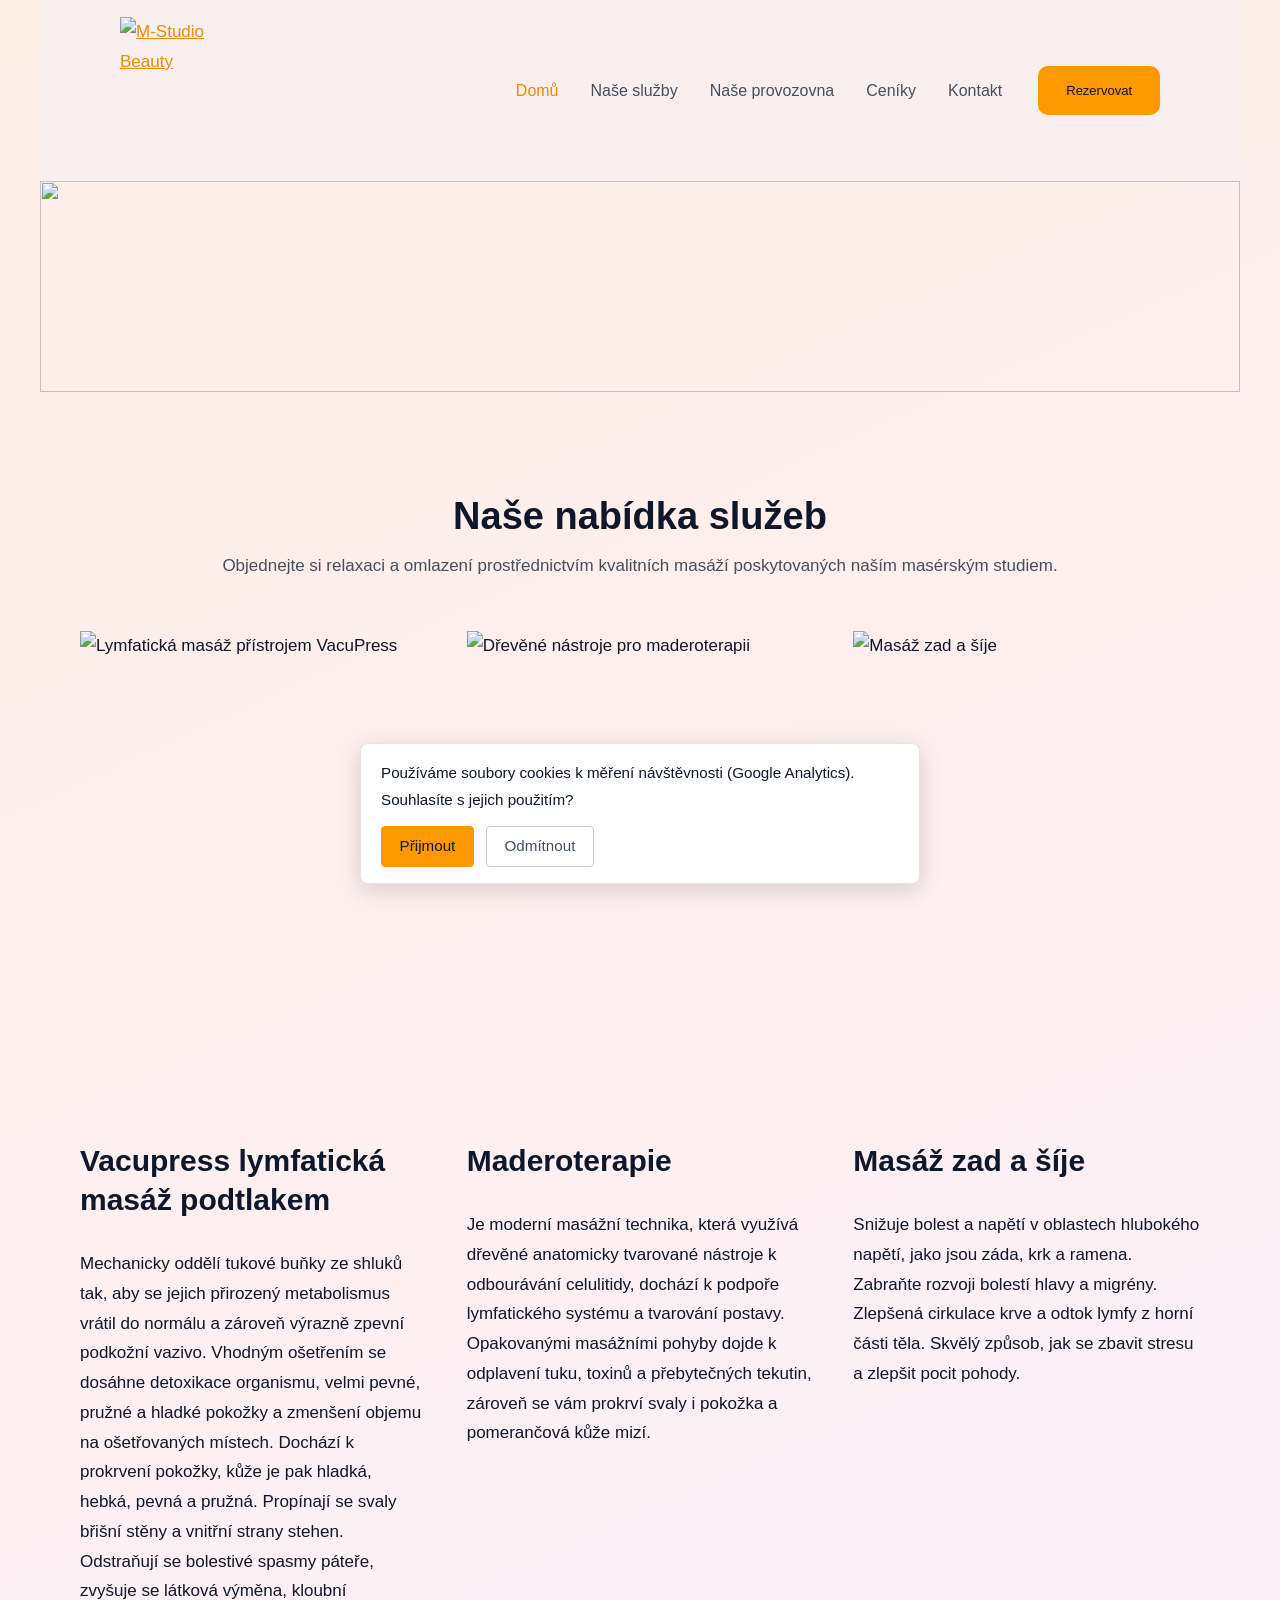
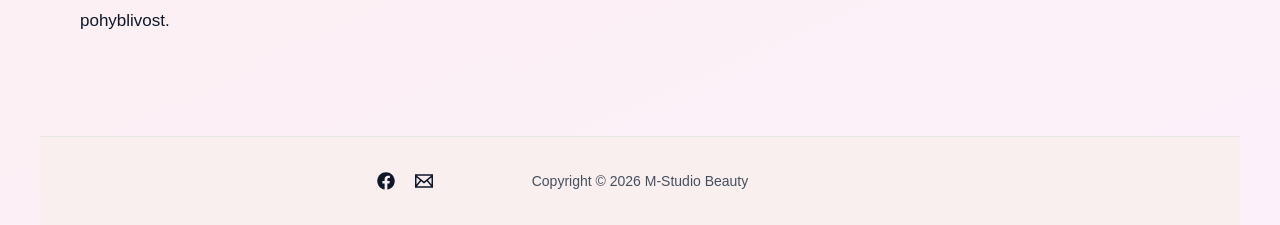
==== static-web/index.html @ 4e9f6aba "Initial commit: static site for m-studiobeauty.cz Statický web (5 stránek + assets) vygenerovaný z b" ====
<!DOCTYPE html>
<html lang="cs">
<head>
<meta charset="UTF-8">
<meta name="viewport" content="width=device-width, initial-scale=1">
<title>Luxusní masáže v M-Studio Beauty v Opavě</title>
<meta name="description" content="Luxusní masáže v M-Studio Beauty. Podpořte svou krásu a zdraví rozmanitými masážemi v Opavě. Zažijte relaxaci a omlazení díky lymfatické masáže VacuPressem.">
<link rel="canonical" href="https://www.m-studiobeauty.cz/">
<meta property="og:locale" content="cs_CZ">
<meta property="og:type" content="website">
<meta property="og:site_name" content="M-Studio Beauty">
<meta property="og:title" content="Luxusní masáže v M-Studio Beauty v Opavě">
<meta property="og:description" content="Luxusní masáže v M-Studio Beauty. Podpořte svou krásu a zdraví rozmanitými masážemi v Opavě. Zažijte relaxaci a omlazení díky lymfatické masáže VacuPressem.">
<meta property="og:url" content="https://www.m-studiobeauty.cz/">
<meta property="og:image" content="https://www.m-studiobeauty.cz/assets/img/og-image.jpg">
<meta name="twitter:card" content="summary_large_image">
<link rel="icon" href="/assets/img/favicon-32.png" sizes="32x32">
<link rel="apple-touch-icon" href="/assets/img/apple-touch-icon.png">
<link rel="preload" href="/assets/fonts/karla-latin.woff2" as="font" type="font/woff2" crossorigin>
<link rel="preload" href="/assets/fonts/rubik-latin.woff2" as="font" type="font/woff2" crossorigin>
<link rel="preload" as="image" href="/assets/img/hero-1200.webp" imagesrcset="/assets/img/hero-800.webp 800w, /assets/img/hero-1200.webp 1200w" imagesizes="(max-width: 1200px) 100vw, 1200px" type="image/webp" media="(min-width: 922px)">
<style>/* M-Studio Beauty – ručně psaný styl podle původního webu (Astra) */

/* --- Fonty (lokální, bez Google CDN) --- */
@font-face {
  font-family: 'Karla';
  font-style: normal;
  font-weight: 400;
  font-display: swap;
  src: url(../fonts/karla-latin-ext.woff2) format('woff2');
  unicode-range: U+0100-02BA, U+02BD-02C5, U+02C7-02CC, U+02CE-02D7, U+02DD-02FF, U+0304, U+0308, U+0329, U+1D00-1DBF, U+1E00-1E9F, U+1EF2-1EFF, U+2020, U+20A0-20AB, U+20AD-20C0, U+2113, U+2C60-2C7F, U+A720-A7FF;
}
@font-face {
  font-family: 'Karla';
  font-style: normal;
  font-weight: 400;
  font-display: swap;
  src: url(../fonts/karla-latin.woff2) format('woff2');
  unicode-range: U+0000-00FF, U+0131, U+0152-0153, U+02BB-02BC, U+02C6, U+02DA, U+02DC, U+0304, U+0308, U+0329, U+2000-206F, U+20AC, U+2122, U+2191, U+2193, U+2212, U+2215, U+FEFF, U+FFFD;
}
@font-face {
  font-family: 'Rubik';
  font-style: normal;
  font-weight: 500 600;
  font-display: swap;
  src: url(../fonts/rubik-latin-ext.woff2) format('woff2');
  unicode-range: U+0100-02BA, U+02BD-02C5, U+02C7-02CC, U+02CE-02D7, U+02DD-02FF, U+0304, U+0308, U+0329, U+1D00-1DBF, U+1E00-1E9F, U+1EF2-1EFF, U+2020, U+20A0-20AB, U+20AD-20C0, U+2113, U+2C60-2C7F, U+A720-A7FF;
}
@font-face {
  font-family: 'Rubik';
  font-style: normal;
  font-weight: 500 600;
  font-display: swap;
  src: url(../fonts/rubik-latin.woff2) format('woff2');
  unicode-range: U+0000-00FF, U+0131, U+0152-0153, U+02BB-02BC, U+02C6, U+02DA, U+02DC, U+0304, U+0308, U+0329, U+2000-206F, U+20AC, U+2122, U+2191, U+2193, U+2212, U+2215, U+FEFF, U+FFFD;
}

/* --- Barvy původního webu --- */
:root {
  --oranzova: #FD9800;
  --oranzova-tmava: #E98C00;
  --tmava: #0F172A;
  --sedomodra: #454F5E;
  --ruzova: #f9efef;
}

/* --- Základ --- */
*, *::before, *::after { box-sizing: border-box; }
body {
  margin: 0;
  font-family: 'Karla', Arial, sans-serif;
  font-size: 17px;
  line-height: 1.75;
  color: var(--tmava);
  background-color: #fff;
  background-image: linear-gradient(156deg, rgb(253,238,228) 0%, rgb(251,241,251) 100%);
}
img { max-width: 100%; height: auto; display: block; }
h1, h2, h3 {
  font-family: 'Rubik', Arial, sans-serif;
  font-weight: 600;
  color: var(--tmava);
  line-height: 1.3;
  margin: 0;
}
p { margin: 0 0 1em; }
a { color: var(--oranzova-tmava); }
a:hover { color: var(--oranzova); }

/* skrytý nadpis pro SEO a čtečky (vizuálně jako originál bez nadpisu) */
.sr-only {
  position: absolute; width: 1px; height: 1px;
  padding: 0; margin: -1px; overflow: hidden;
  clip: rect(0,0,0,0); white-space: nowrap; border: 0;
}

.skip-link {
  position: absolute; left: -999px; top: 0;
  background: var(--tmava); color: #fff; padding: .5rem 1rem; z-index: 100;
}
.skip-link:focus { left: 0; color: #fff; }

/* --- Boxový layout (obsah v boxu 1200 px na gradientu) --- */
.site {
  max-width: 1200px;
  margin: 0 auto;
  min-height: 100vh;
  display: flex;
  flex-direction: column;
}
main { flex: 1; }

/* --- Hlavička --- */
.site-header { background: var(--ruzova); position: relative; }
.header-inner {
  display: flex; align-items: center;
  padding: 17px 80px;
  gap: 1rem;
}
.logo { margin-right: auto; }
.logo img { width: 131px; height: 147px; }
.site-nav ul {
  display: flex; align-items: center;
  list-style: none; margin: 0; padding: 0;
}
.site-nav ul li:not(.polozka-btn) a {
  display: block;
  color: var(--sedomodra); text-decoration: none;
  font-size: 16px;
  padding: 5px 16px;
}
.site-nav ul li:not(.polozka-btn) a:hover,
.site-nav ul li:not(.polozka-btn) a[aria-current="page"] { color: var(--oranzova-tmava); }
.btn {
  display: inline-block;
  background: var(--oranzova); color: var(--tmava);
  font-size: 13px; line-height: 1;
  padding: 18px 28px; border-radius: 10px;
  text-decoration: none;
  margin-left: 20px;
}
a.btn { color: var(--tmava); }
.btn:hover { background: var(--oranzova-tmava); color: var(--tmava); }

/* mobilní menu (checkbox, bez JS) */
.nav-toggle { display: none; }
.nav-toggle-label {
  display: none; cursor: pointer;
  width: 45px; height: 45px;
  background: var(--oranzova); border-radius: 4px;
  color: #fff;
  align-items: center; justify-content: center;
}
.nav-toggle-label svg { display: block; }

@media (max-width: 921px) {
  .header-inner { padding: 10px 20px; }
  .logo img { width: 57px; height: 64px; }
  .nav-toggle-label { display: flex; }
  .site-nav {
    display: none;
    position: absolute; left: 0; right: 0; top: 100%;
    background: var(--ruzova);
    box-shadow: 0 6px 12px rgba(0,0,0,.08);
    z-index: 60;
  }
  .nav-toggle:checked ~ .site-nav { display: block; }
  .site-nav ul { flex-direction: column; align-items: stretch; padding: 0 0 .75rem; }
  .site-nav ul li { border-top: 1px solid #f0e2e2; }
  .site-nav ul li:not(.polozka-btn) a { padding: 12px 20px; }
  .polozka-btn { text-align: center; padding-top: .75rem; }
  .btn { margin-left: 0; }
}

/* --- Hero pruh (211 px, jako originál) --- */
.hero img {
  width: 100%; height: 211px;
  object-fit: cover;
  object-position: 49% 10%;
}
@media (max-width: 921px) {
  .hero--skryt-mobil { display: none; }
}

/* --- Domů: nabídka služeb --- */
.sekce-sluzby { padding: 100px 40px; }
.sekce-sluzby .nadpis {
  font-size: 38px; text-align: center; margin: 0 0 10px;
}
.sekce-sluzby .uvod {
  text-align: center; color: var(--sedomodra); margin: 0 0 50px;
}
.sloupce { display: flex; gap: 40px; }
.sloupec { flex: 1 1 0; min-width: 0; }
.sloupec img { width: 100%; height: 480px; object-fit: cover; }
.sloupec h2 { font-size: 30px; margin: 30px 0 0; }
.sloupec p { margin: 30px 0 0; }
@media (max-width: 921px) {
  .sekce-sluzby { padding: 40px 20px; }
  .sekce-sluzby .nadpis { font-size: 28px; }
  .sloupce { flex-direction: column; gap: 40px; }
  .sloupec img { height: 300px; }
  .sloupec h2 { font-size: 24px; margin-top: 20px; }
  .sloupec p { margin-top: 20px; }
}

/* --- Služby --- */
.obsah-sluzby { padding: 70px 0 340px; }
.obsah-sluzby p { margin: 0 0 2em; }
@media (max-width: 921px) {
  .obsah-sluzby { padding: 40px 20px 140px; }
}

/* --- Ceníky (růžové pozadí, obrázky na celou šířku boxu) --- */
.obsah-ceniky { background: var(--ruzova); }
.ceniky-grid { display: flex; gap: 24px; }
.ceniky-grid figure { margin: 0; flex: 1 1 0; min-width: 0; }
.ceniky-grid img { width: 100%; }
@media (max-width: 921px) {
  .ceniky-grid { flex-direction: column; }
}

/* --- Naše provozovna (galerie jako originál) --- */
.obsah-provozovna { background: var(--ruzova); padding: 0 40px 40px; }
.galerie { display: flex; flex-wrap: wrap; gap: 24px; }
.galerie figure { margin: 0; }
.galerie .orez { flex: 1 1 30%; min-width: 0; }
.galerie .orez img { width: 100%; height: 601px; object-fit: cover; }
.galerie .cela { flex: 1 1 100%; }
.galerie .cela img { width: 100%; }
@media (max-width: 921px) {
  .obsah-provozovna { padding: 0 20px 20px; }
  .galerie { flex-direction: column; }
  .galerie .orez { flex-basis: auto; }
  .galerie .orez img { height: auto; }
}

/* --- Kontakt --- */
.obsah-kontakt { padding: 100px 40px; }
.kontakt-grid { display: flex; gap: 100px; }
.kontakt-grid > div { flex: 1 1 0; min-width: 0; }
.kontakt-grid h2 {
  font-family: 'Karla', Arial, sans-serif;
  font-weight: 500; font-size: 20px;
  margin: 44px 0 4px;
}
.kontakt-grid h2:first-child { margin-top: 0; }
.kontakt-grid p { margin: 0 0 .25em; }
.kontakt-grid a.tel { color: inherit; text-decoration: none; }
.mapa iframe { width: 100%; height: 420px; border: 0; display: block; }
@media (max-width: 921px) {
  .obsah-kontakt { padding: 40px 20px; }
  .kontakt-grid { flex-direction: column; gap: 40px; }
}

/* --- Patička --- */
.site-footer {
  background: var(--ruzova);
  border-top: 1px solid #e6e6e6;
  padding: 32px 40px;
  display: grid;
  grid-template-columns: 1fr 1fr 1fr;
  align-items: center;
}
.footer-social { display: flex; justify-content: flex-end; padding-right: 20px; gap: 20px; }
.footer-social a { color: var(--tmava); display: inline-flex; }
.footer-social a:hover { color: var(--oranzova-tmava); }
.footer-social svg { width: 18px; height: 18px; fill: currentColor; }
.site-footer p {
  margin: 0; text-align: center;
  font-size: 14px; color: var(--sedomodra);
}
@media (max-width: 921px) {
  .site-footer { grid-template-columns: 1fr; gap: 14px; padding: 24px 20px; }
  .footer-social { justify-content: center; padding-right: 0; }
}

/* --- Cookie lišta --- */
.cookie-banner {
  position: fixed; left: 1rem; right: 1rem; bottom: 1rem; z-index: 90;
  max-width: 560px; margin: 0 auto;
  background: #fff; border: 1px solid #e5e5e5; border-radius: 8px;
  box-shadow: 0 6px 24px rgba(0,0,0,.15);
  padding: 1rem 1.25rem; font-size: .95rem;
  display: none;
}
.cookie-banner.zobrazit { display: block; }
.cookie-banner p { margin: 0 0 .75rem; }
.cookie-banner .tlacitka { display: flex; gap: .75rem; }
.cookie-banner button {
  font: inherit; cursor: pointer; border-radius: 4px; padding: .4rem 1.1rem;
}
.cookie-banner .prijmout { background: var(--oranzova); border: 1px solid var(--oranzova); color: var(--tmava); }
.cookie-banner .prijmout:hover { background: var(--oranzova-tmava); }
.cookie-banner .odmitnout { background: #fff; border: 1px solid #ccc; color: var(--sedomodra); }
</style>
<script type="application/ld+json">
{
  "@context": "https://schema.org",
  "@type": "BeautySalon",
  "name": "M-Studio Beauty",
  "description": "Masérské studio v Opavě – lymfatické masáže VacuPress, maderoterapie, masáže zad a šíje.",
  "url": "https://www.m-studiobeauty.cz/",
  "email": "info@m-studiobeauty.cz",
  "telephone": "+420721381939",
  "image": "https://www.m-studiobeauty.cz/assets/img/og-image.jpg",
  "logo": "https://www.m-studiobeauty.cz/assets/img/logo-262.png",
  "address": {
    "@type": "PostalAddress",
    "streetAddress": "Rolnická 1538/38, Kateřinky",
    "addressLocality": "Opava",
    "postalCode": "747 05",
    "addressCountry": "CZ"
  },
  "geo": {
    "@type": "GeoCoordinates",
    "latitude": 49.9468646,
    "longitude": 17.9096427
  },
  "sameAs": ["https://www.facebook.com/mstudiobeauty.cz"],
  "employee": [
    {"@type": "Person", "name": "Markéta Cojocaru", "telephone": "+420722612252"},
    {"@type": "Person", "name": "Michaela Nováková", "telephone": "+420721381939"}
  ]
}
</script>
</head>
<body>
<a class="skip-link" href="#obsah">Přeskočit na obsah</a>
<div class="site">
<header class="site-header">
<div class="header-inner">
<a class="logo" href="/" aria-label="M-Studio Beauty – úvodní stránka">
<img src="/assets/img/logo-131.png" srcset="/assets/img/logo-131.png 1x, /assets/img/logo-262.png 2x" alt="M-Studio Beauty" width="131" height="147">
</a>
<input type="checkbox" id="nav-toggle" class="nav-toggle" aria-hidden="true">
<label for="nav-toggle" class="nav-toggle-label" aria-label="Otevřít menu"><svg xmlns="http://www.w3.org/2000/svg" width="24" height="24" viewBox="0 0 24 24" fill="currentColor" aria-hidden="true"><path d="M3 13h18c0.552 0 1-0.448 1-1s-0.448-1-1-1h-18c-0.552 0-1 0.448-1 1s0.448 1 1 1zM3 7h18c0.552 0 1-0.448 1-1s-0.448-1-1-1h-18c-0.552 0-1 0.448-1 1s0.448 1 1 1zM3 19h18c0.552 0 1-0.448 1-1s-0.448-1-1-1h-18c-0.552 0-1 0.448-1 1s0.448 1 1 1z"/></svg></label>
<nav class="site-nav" aria-label="Hlavní navigace">
<ul>
<li><a href="/" aria-current="page">Domů</a></li>
<li><a href="/sluzby/">Naše služby</a></li>
<li><a href="/nase-provozovna/">Naše provozovna</a></li>
<li><a href="/ceniky/">Ceníky</a></li>
<li><a href="/kontakt/">Kontakt</a></li>
<li class="polozka-btn"><a class="btn" href="/sluzby/">Rezervovat</a></li>
</ul>
</nav>
</div>
</header>
<div class="hero hero--skryt-mobil">
<picture>
<source type="image/webp" srcset="/assets/img/hero-800.webp 800w, /assets/img/hero-1200.webp 1200w" sizes="(max-width: 1200px) 100vw, 1200px">
<img src="/assets/img/hero-1200.jpg" srcset="/assets/img/hero-800.jpg 800w, /assets/img/hero-1200.jpg 1200w" sizes="(max-width: 1200px) 100vw, 1200px" alt="" width="1200" height="500" fetchpriority="high" decoding="async">
</picture>
</div>
<main id="obsah">
<section class="sekce-sluzby">
<h1 class="nadpis">Naše nabídka služeb</h1>
<p class="uvod">Objednejte si relaxaci a omlazení prostřednictvím kvalitních masáží poskytovaných naším masérským studiem.</p>
<div class="sloupce">
<div class="sloupec">
<picture><source type="image/webp" srcset="/assets/img/vacupress-380.webp 380w, /assets/img/vacupress-760.webp 760w" sizes="(max-width: 921px) 100vw, 347px"><img src="/assets/img/vacupress-760.jpg" srcset="/assets/img/vacupress-380.jpg 380w, /assets/img/vacupress-760.jpg 760w" sizes="(max-width: 921px) 100vw, 347px" alt="Lymfatická masáž přístrojem VacuPress" width="380" height="426" loading="lazy" decoding="async"></picture>
<h2>Vacupress lymfatická masáž podtlakem</h2>
<p>Mechanicky oddělí tukové buňky ze shluků tak, aby se jejich přirozený metabolismus vrátil do normálu a zároveň výrazně zpevní podkožní vazivo. Vhodným ošetřením se dosáhne detoxikace organismu, velmi pevné, pružné a hladké pokožky a zmenšení objemu na ošetřovaných místech. Dochází k prokrvení pokožky, kůže je pak hladká, hebká, pevná a pružná. Propínají se svaly břišní stěny a vnitřní strany stehen. Odstraňují se bolestivé spasmy páteře, zvyšuje se látková výměna, kloubní pohyblivost.</p>
</div>
<div class="sloupec">
<picture><source type="image/webp" srcset="/assets/img/maderoterapie-380.webp 380w, /assets/img/maderoterapie-760.webp 760w" sizes="(max-width: 921px) 100vw, 347px"><img src="/assets/img/maderoterapie-760.jpg" srcset="/assets/img/maderoterapie-380.jpg 380w, /assets/img/maderoterapie-760.jpg 760w" sizes="(max-width: 921px) 100vw, 347px" alt="Dřevěné nástroje pro maderoterapii" width="380" height="426" loading="lazy" decoding="async"></picture>
<h2>Maderoterapie</h2>
<p>Je moderní masážní technika, která využívá dřevěné anatomicky tvarované nástroje k odbourávání celulitidy, dochází k podpoře lymfatického systému a tvarování postavy. Opakovanými masážními pohyby dojde k odplavení tuku, toxinů a přebytečných tekutin, zároveň se vám prokrví svaly i pokožka a pomerančová kůže mizí.</p>
</div>
<div class="sloupec">
<picture><source type="image/webp" srcset="/assets/img/masaz-zad-380.webp 380w, /assets/img/masaz-zad-760.webp 760w" sizes="(max-width: 921px) 100vw, 347px"><img src="/assets/img/masaz-zad-760.jpg" srcset="/assets/img/masaz-zad-380.jpg 380w, /assets/img/masaz-zad-760.jpg 760w" sizes="(max-width: 921px) 100vw, 347px" alt="Masáž zad a šíje" width="380" height="426" loading="lazy" decoding="async"></picture>
<h2>Masáž zad a šíje</h2>
<p>Snižuje bolest a napětí v oblastech hlubokého napětí, jako jsou záda, krk a ramena. Zabraňte rozvoji bolestí hlavy a migrény. Zlepšená cirkulace krve a odtok lymfy z horní části těla. Skvělý způsob, jak se zbavit stresu a zlepšit pocit pohody.</p>
</div>
</div>
</section>

</main>
<footer class="site-footer">
<div class="footer-social">
<a href="https://www.facebook.com/mstudiobeauty.cz" aria-label="Facebook M-Studio Beauty"><svg xmlns="http://www.w3.org/2000/svg" viewBox="0 0 512 512" aria-hidden="true"><path d="M504 256C504 119 393 8 256 8S8 119 8 256c0 123.78 90.69 226.38 209.25 245V327.69h-63V256h63v-54.64c0-62.15 37-96.48 93.67-96.48 27.14 0 55.52 4.84 55.52 4.84v61h-31.28c-30.8 0-40.41 19.12-40.41 38.73V256h68.78l-11 71.69h-57.78V501C413.31 482.38 504 379.78 504 256z"/></svg></a>
<a href="mailto:info@m-studiobeauty.cz" aria-label="Napsat e-mail"><svg xmlns="http://www.w3.org/2000/svg" viewBox="0 0 24 24" aria-hidden="true"><path d="M0 3v18h24v-18h-24zm6.623 7.929l-4.623 5.712v-9.458l4.623 3.746zm-4.141-5.929h19.035l-9.517 7.713-9.518-7.713zm5.694 7.188l3.824 3.099 3.83-3.104 5.612 6.817h-18.779l5.513-6.812zm9.208-1.264l4.616-3.741v9.348l-4.616-5.607z"/></svg></a>
</div>
<p>Copyright &copy; 2026 M-Studio Beauty</p>
<div></div>
</footer>
</div>
<div class="cookie-banner" id="cookie-banner" role="dialog" aria-label="Souhlas s cookies">
<p>Používáme soubory cookies k měření návštěvnosti (Google Analytics). Souhlasíte s jejich použitím?</p>
<div class="tlacitka">
<button type="button" class="prijmout" onclick="cookieVolba(true)">Přijmout</button>
<button type="button" class="odmitnout" onclick="cookieVolba(false)">Odmítnout</button>
</div>
</div>
<script>
function nactiGA(){
  var s=document.createElement('script');s.async=true;
  s.src='https://www.googletagmanager.com/gtag/js?id=G-QL9HWX0Z2L';
  document.head.appendChild(s);
  window.dataLayer=window.dataLayer||[];
  function gtag(){dataLayer.push(arguments);}
  window.gtag=gtag;gtag('js',new Date());gtag('config','G-QL9HWX0Z2L',{anonymize_ip:true});
}
function cookieVolba(souhlas){
  localStorage.setItem('cookie-souhlas',souhlas?'ano':'ne');
  document.getElementById('cookie-banner').classList.remove('zobrazit');
  if(souhlas)nactiGA();
}
(function(){
  var v=localStorage.getItem('cookie-souhlas');
  if(v==='ano'){nactiGA();}
  else if(v===null){document.getElementById('cookie-banner').classList.add('zobrazit');}
})();
</script>
</body>
</html>
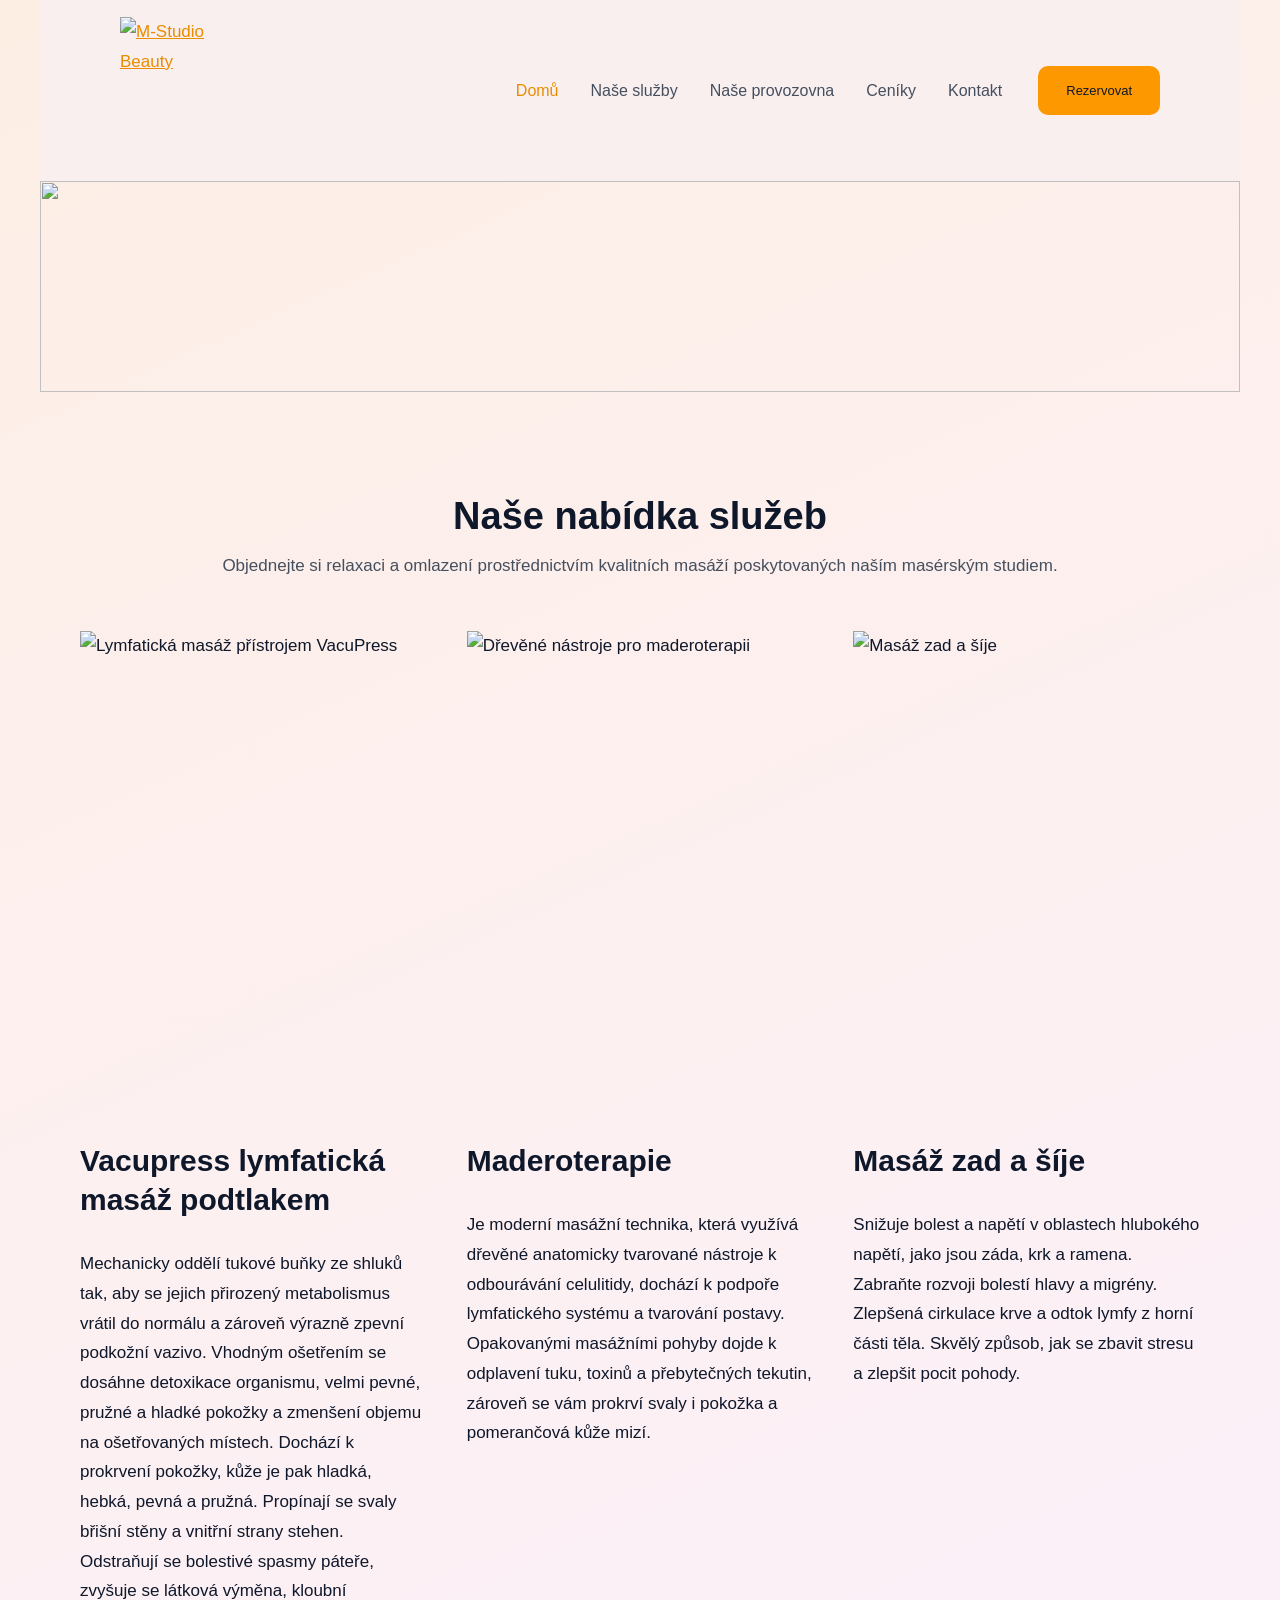
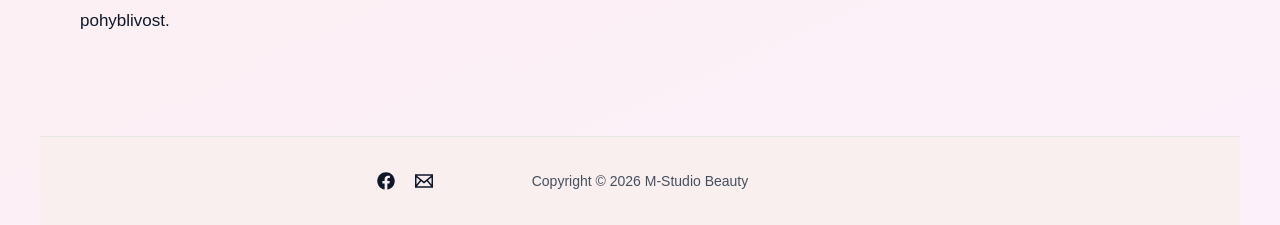
==== commit bdf68fbe: "Zpřísnit CSP: skript cookie lišty do souboru, HSTS zatím na 1 den Skript cookie lišty a načítání GA " ====
--- a/static-web/index.html
+++ b/static-web/index.html
@@ -27,7 +27,7 @@
   font-style: normal;
   font-weight: 400;
   font-display: swap;
-  src: url(../fonts/karla-latin-ext.woff2) format('woff2');
+  src: url(/assets/fonts/karla-latin-ext.woff2) format('woff2');
   unicode-range: U+0100-02BA, U+02BD-02C5, U+02C7-02CC, U+02CE-02D7, U+02DD-02FF, U+0304, U+0308, U+0329, U+1D00-1DBF, U+1E00-1E9F, U+1EF2-1EFF, U+2020, U+20A0-20AB, U+20AD-20C0, U+2113, U+2C60-2C7F, U+A720-A7FF;
 }
 @font-face {
@@ -35,7 +35,7 @@
   font-style: normal;
   font-weight: 400;
   font-display: swap;
-  src: url(../fonts/karla-latin.woff2) format('woff2');
+  src: url(/assets/fonts/karla-latin.woff2) format('woff2');
   unicode-range: U+0000-00FF, U+0131, U+0152-0153, U+02BB-02BC, U+02C6, U+02DA, U+02DC, U+0304, U+0308, U+0329, U+2000-206F, U+20AC, U+2122, U+2191, U+2193, U+2212, U+2215, U+FEFF, U+FFFD;
 }
 @font-face {
@@ -43,7 +43,7 @@
   font-style: normal;
   font-weight: 500 600;
   font-display: swap;
-  src: url(../fonts/rubik-latin-ext.woff2) format('woff2');
+  src: url(/assets/fonts/rubik-latin-ext.woff2) format('woff2');
   unicode-range: U+0100-02BA, U+02BD-02C5, U+02C7-02CC, U+02CE-02D7, U+02DD-02FF, U+0304, U+0308, U+0329, U+1D00-1DBF, U+1E00-1E9F, U+1EF2-1EFF, U+2020, U+20A0-20AB, U+20AD-20C0, U+2113, U+2C60-2C7F, U+A720-A7FF;
 }
 @font-face {
@@ -51,7 +51,7 @@
   font-style: normal;
   font-weight: 500 600;
   font-display: swap;
-  src: url(../fonts/rubik-latin.woff2) format('woff2');
+  src: url(/assets/fonts/rubik-latin.woff2) format('woff2');
   unicode-range: U+0000-00FF, U+0131, U+0152-0153, U+02BB-02BC, U+02C6, U+02DA, U+02DC, U+0304, U+0308, U+0329, U+2000-206F, U+20AC, U+2122, U+2191, U+2193, U+2212, U+2215, U+FEFF, U+FFFD;
 }
 
@@ -389,29 +389,10 @@
 <div class="cookie-banner" id="cookie-banner" role="dialog" aria-label="Souhlas s cookies">
 <p>Používáme soubory cookies k měření návštěvnosti (Google Analytics). Souhlasíte s jejich použitím?</p>
 <div class="tlacitka">
-<button type="button" class="prijmout" onclick="cookieVolba(true)">Přijmout</button>
-<button type="button" class="odmitnout" onclick="cookieVolba(false)">Odmítnout</button>
-</div>
-</div>
-<script>
-function nactiGA(){
-  var s=document.createElement('script');s.async=true;
-  s.src='https://www.googletagmanager.com/gtag/js?id=G-QL9HWX0Z2L';
-  document.head.appendChild(s);
-  window.dataLayer=window.dataLayer||[];
-  function gtag(){dataLayer.push(arguments);}
-  window.gtag=gtag;gtag('js',new Date());gtag('config','G-QL9HWX0Z2L',{anonymize_ip:true});
-}
-function cookieVolba(souhlas){
-  localStorage.setItem('cookie-souhlas',souhlas?'ano':'ne');
-  document.getElementById('cookie-banner').classList.remove('zobrazit');
-  if(souhlas)nactiGA();
-}
-(function(){
-  var v=localStorage.getItem('cookie-souhlas');
-  if(v==='ano'){nactiGA();}
-  else if(v===null){document.getElementById('cookie-banner').classList.add('zobrazit');}
-})();
-</script>
+<button type="button" class="prijmout">Přijmout</button>
+<button type="button" class="odmitnout">Odmítnout</button>
+</div>
+</div>
+<script src="/assets/js/cookies.js" data-ga="G-QL9HWX0Z2L"></script>
 </body>
 </html>
